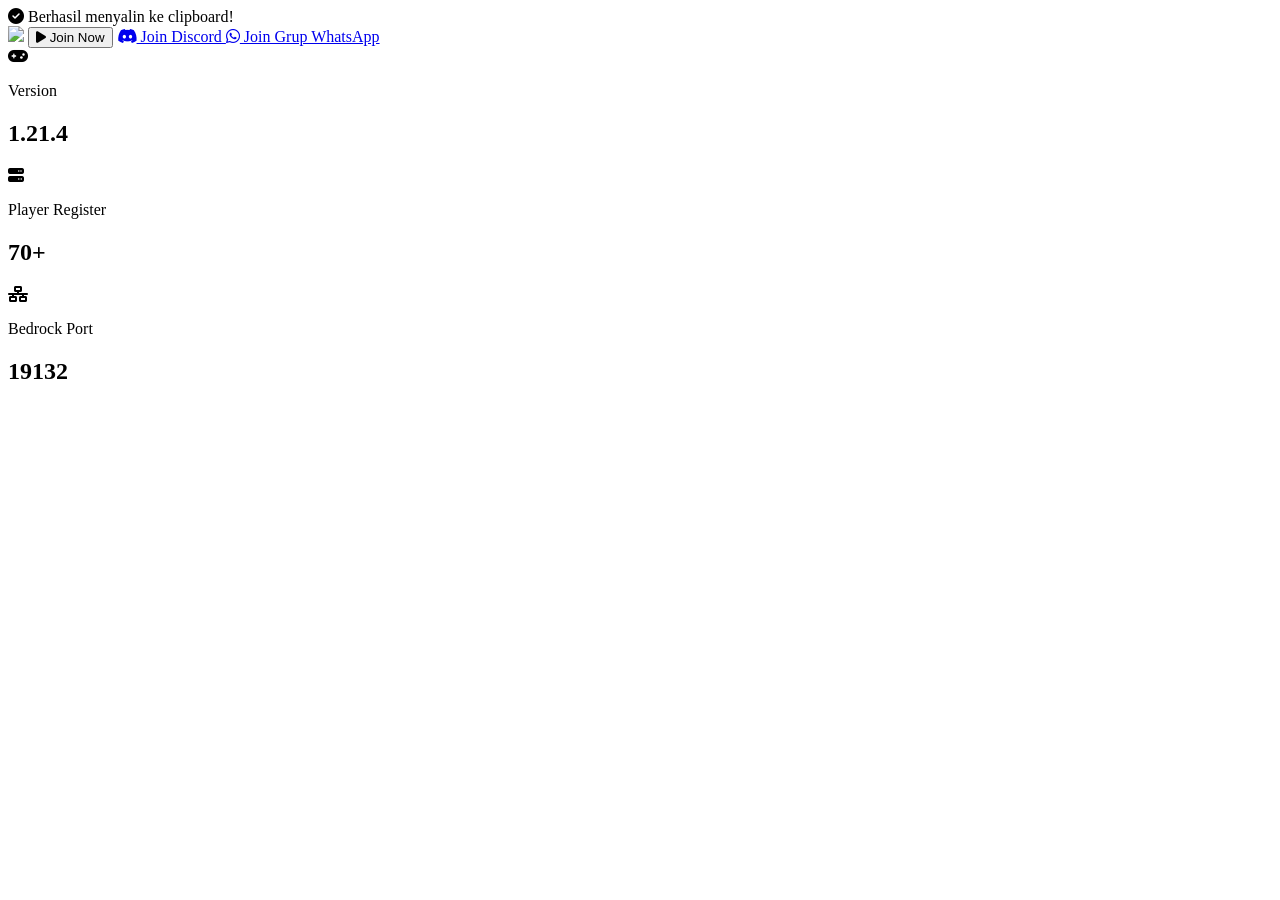
==== index.html @ 3ae01c2b "Create index.html" ====
<!DOCTYPE html>
<html lang="id">
<head>
  <meta charset="UTF-8">
  <meta name="viewport" content="width=device-width, initial-scale=1.0">
  <title>RATARA SMP</title>

  <!-- FONT AWESOME -->
  <link rel="stylesheet" href="https://cdnjs.cloudflare.com/ajax/libs/font-awesome/6.5.0/css/all.min.css">

  <link rel="stylesheet" href="style.css">
</head>
<body>

<div class="container">

  <!-- NOTIF -->
  <div id="notif" class="notif">
    <i class="fas fa-check-circle"></i>
    <span>Berhasil menyalin ke clipboard!</span>
  </div>

  <!-- LOGO -->
  <img src="https://i.imgur.com/t8J1411.png" class="logo">

  <!-- BUTTON -->
  <button class="btn main" onclick="copyIP()">
    <i class="fas fa-play"></i> Join Now
  </button>

  <a href="https://discord.gg/qphKqEZCUs" target="_blank" class="btn outline">
    <i class="fab fa-discord"></i> Join Discord
  </a>

  <a href="https://chat.whatsapp.com/F7QL2jqqWLVLqv5TCL42AK?mode=gi_t" target="_blank" class="btn outline">
    <i class="fab fa-whatsapp"></i> Join Grup WhatsApp
  </a>

  <!-- INFO -->
  <div class="card">
    <i class="fas fa-gamepad icon"></i>
    <div>
      <p class="label">Version</p>
      <h2>1.21.4</h2>
    </div>
  </div>

  <div class="card">
    <i class="fas fa-server icon"></i>
    <div>
      <p class="label">Player Register</p>
      <h2>70+</h2>
    </div>
  </div>

  <div class="card">
    <i class="fas fa-network-wired icon"></i>
    <div>
      <p class="label">Bedrock Port</p>
      <h2>19132</h2>
    </div>
  </div>

</div>

<script src="script.js"></script>
</body>
</html>
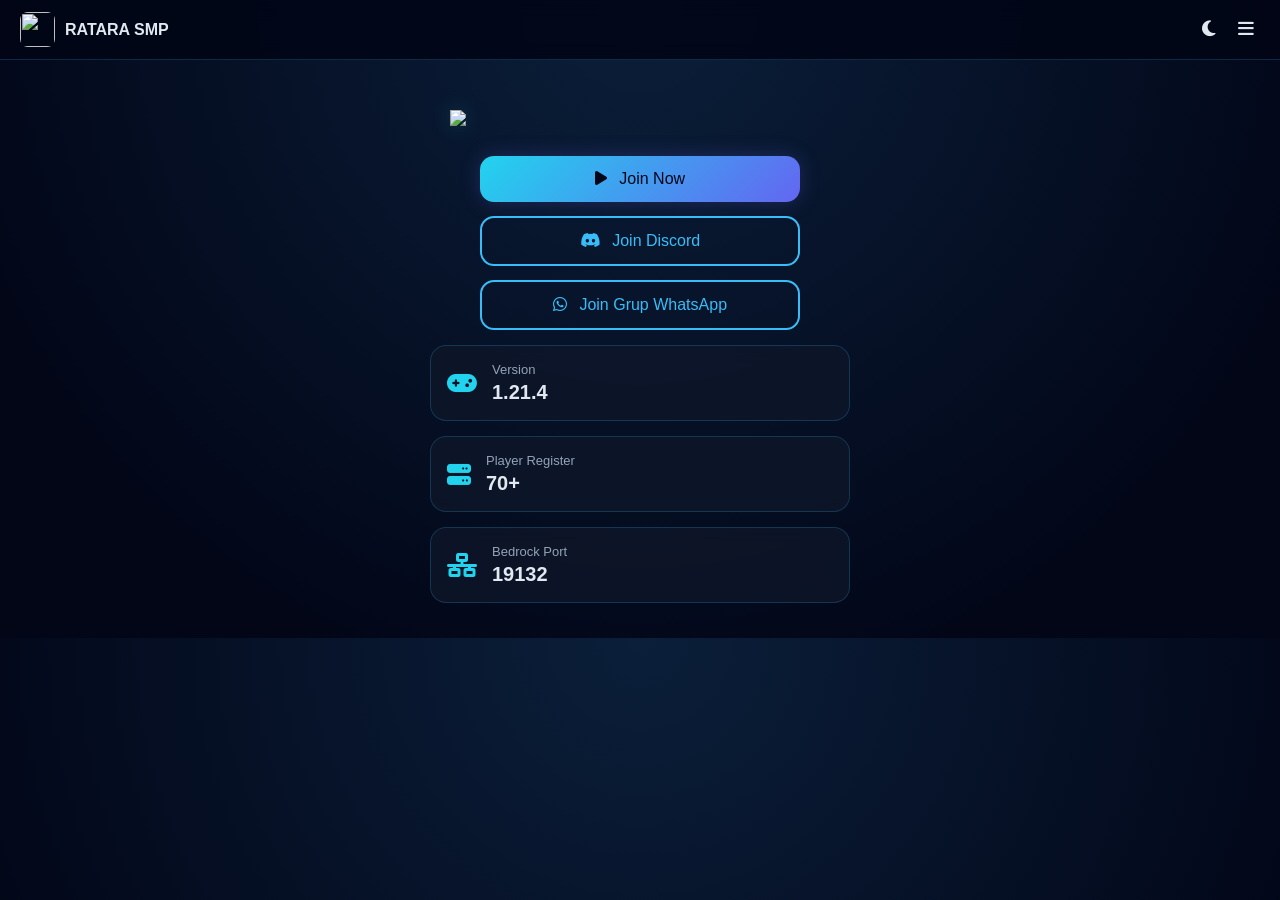
==== commit b17d1ae6: "Update index.html" ====
--- a/index.html
+++ b/index.html
@@ -11,6 +11,12 @@
   <link rel="stylesheet" href="style.css">
 </head>
 <body>
+
+<!-- NAVBAR -->
+<div id="navbar"></div>
+
+<!-- SIDEBAR -->
+<div id="sidebar-container"></div>
 
 <div class="container">
 
@@ -63,6 +69,21 @@
 
 </div>
 
+<!-- LOAD COMPONENT -->
+<script>
+fetch('navbar.html')
+  .then(res => res.text())
+  .then(data => {
+    document.getElementById('navbar').innerHTML = data;
+  });
+
+fetch('sidebar.html')
+  .then(res => res.text())
+  .then(data => {
+    document.getElementById('sidebar-container').innerHTML = data;
+  });
+</script>
+
 <script src="script.js"></script>
 </body>
 </html>
--- a/style.css
+++ b/style.css
@@ -0,0 +1,253 @@
+/* RESET */
+* {
+  margin: 0;
+  padding: 0;
+  box-sizing: border-box;
+}
+
+/* BODY */
+body {
+  font-family: 'Segoe UI', sans-serif;
+  background: radial-gradient(circle at top, #0b1f3a, #020617 80%);
+  color: #e2e8f0;
+  text-align: center;
+}
+
+/* CONTAINER */
+.container {
+  padding: 20px;
+}
+
+/* LOGO */
+.logo {
+  width: 85%;
+  max-width: 380px;
+  margin: 30px auto;
+  display: block;
+  filter: drop-shadow(0 0 10px rgba(34, 211, 238, 0.2));
+}
+
+/* BUTTON BASE */
+.btn {
+  display: block;
+  width: 85%;
+  max-width: 320px;
+  margin: 14px auto;
+  padding: 14px;
+  border-radius: 14px;
+  font-size: 16px;
+  border: none;
+  cursor: pointer;
+  text-decoration: none;
+  transition: 0.25s ease;
+  font-weight: 500;
+}
+
+.btn i {
+  margin-right: 8px;
+}
+
+/* MAIN BUTTON (UNIQUE COLOR) */
+.main {
+  background: linear-gradient(135deg, #22d3ee, #6366f1);
+  color: #020617;
+  box-shadow: 0 0 20px rgba(99, 102, 241, 0.25);
+}
+
+.main:hover {
+  transform: scale(1.04);
+  box-shadow: 0 0 25px rgba(34, 211, 238, 0.4);
+}
+
+/* OUTLINE BUTTON */
+.outline {
+  border: 2px solid #38bdf8;
+  color: #38bdf8;
+  background: transparent;
+}
+
+.outline:hover {
+  background: #38bdf8;
+  color: #020617;
+}
+
+/* CARD */
+.card {
+  display: flex;
+  align-items: center;
+  gap: 15px;
+  background: rgba(15, 23, 42, 0.75);
+  border: 1px solid rgba(56, 189, 248, 0.2);
+  margin: 15px auto;
+  padding: 16px;
+  border-radius: 16px;
+  width: 90%;
+  max-width: 420px;
+  text-align: left;
+  backdrop-filter: blur(8px);
+  transition: 0.3s;
+}
+
+.card:hover {
+  transform: translateY(-3px);
+  border-color: #22d3ee;
+}
+
+/* ICON */
+.icon {
+  font-size: 24px;
+  color: #22d3ee;
+}
+
+/* TEXT */
+.label {
+  font-size: 13px;
+  color: #94a3b8;
+}
+
+h2 {
+  font-size: 20px;
+  margin-top: 4px;
+}
+
+/* NOTIF */
+.notif {
+  position: fixed;
+  top: -100px;
+  left: 50%;
+  transform: translateX(-50%);
+  background: #020617;
+  border: 2px solid #6366f1;
+  padding: 14px 22px;
+  border-radius: 14px;
+  display: flex;
+  align-items: center;
+  gap: 10px;
+  transition: 0.4s ease;
+  box-shadow: 0 0 25px rgba(99, 102, 241, 0.35);
+  z-index: 999;
+}
+
+.notif.show {
+  top: 20px;
+}
+
+.notif i {
+  color: #22d3ee;
+  font-size: 18px;
+}
+
+/* NAVBAR */
+.navbar {
+  position: sticky;
+  top: 0;
+  background: rgba(2, 6, 23, 0.9);
+  backdrop-filter: blur(10px);
+  border-bottom: 1px solid rgba(56, 189, 248, 0.2);
+  display: flex;
+  justify-content: space-between;
+  align-items: center;
+  padding: 12px 20px;
+  z-index: 1000;
+}
+
+.nav-left {
+  display: flex;
+  align-items: center;
+  gap: 10px;
+  font-weight: bold;
+}
+
+.nav-logo {
+  width: 35px;
+  height: 35px;
+  border-radius: 8px;
+}
+
+.nav-right {
+  display: flex;
+  gap: 10px;
+}
+
+.nav-btn {
+  background: none;
+  border: none;
+  color: #e2e8f0;
+  font-size: 18px;
+  cursor: pointer;
+  padding: 6px;
+}
+
+/* SIDEBAR */
+.sidebar {
+  position: fixed;
+  top: 0;
+  left: -260px;
+  width: 260px;
+  height: 100%;
+  background: #020617;
+  padding: 20px;
+  transition: 0.3s;
+  z-index: 1001;
+}
+
+.sidebar.active {
+  left: 0;
+}
+
+.sidebar-header {
+  display: flex;
+  justify-content: space-between;
+  margin-bottom: 20px;
+}
+
+.sidebar a {
+  display: block;
+  padding: 12px;
+  border-radius: 10px;
+  color: #cbd5f5;
+  text-decoration: none;
+  margin-bottom: 10px;
+}
+
+.sidebar a:hover {
+  background: rgba(34, 211, 238, 0.1);
+  color: #22d3ee;
+}
+
+/* OVERLAY */
+#overlay {
+  position: fixed;
+  top: 0;
+  left: 0;
+  width: 100%;
+  height: 100%;
+  background: #00000088;
+  opacity: 0;
+  visibility: hidden;
+  transition: 0.3s;
+}
+
+#overlay.active {
+  opacity: 1;
+  visibility: visible;
+}
+
+/* LIGHT MODE */
+.light-mode {
+  background: #f1f5f9;
+  color: #020617;
+}
+
+.light-mode .navbar {
+  background: #ffffff;
+}
+
+.light-mode .sidebar {
+  background: #ffffff;
+}
+
+.light-mode .sidebar a {
+  color: #020617;
+}
+
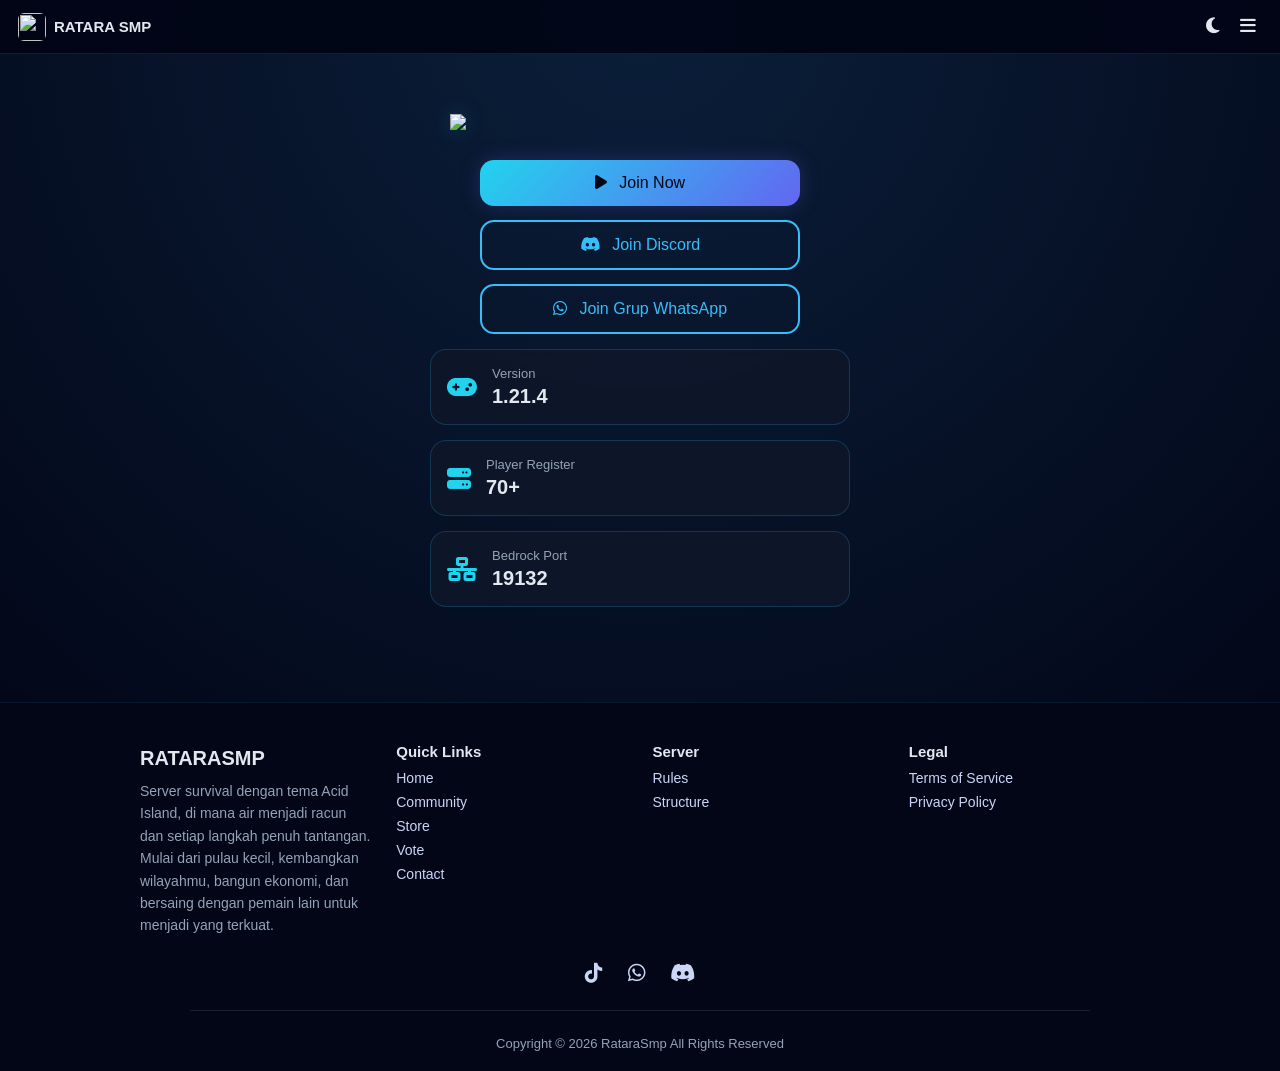
==== commit 99cd8554: "Update index.html" ====
--- a/index.html
+++ b/index.html
@@ -8,6 +8,7 @@
   <!-- FONT AWESOME -->
   <link rel="stylesheet" href="https://cdnjs.cloudflare.com/ajax/libs/font-awesome/6.5.0/css/all.min.css">
 
+  <!-- CSS -->
   <link rel="stylesheet" href="style.css">
 </head>
 <body>
@@ -18,6 +19,7 @@
 <!-- SIDEBAR -->
 <div id="sidebar-container"></div>
 
+<!-- CONTENT -->
 <div class="container">
 
   <!-- NOTIF -->
@@ -69,21 +71,11 @@
 
 </div>
 
-<!-- LOAD COMPONENT -->
-<script>
-fetch('navbar.html')
-  .then(res => res.text())
-  .then(data => {
-    document.getElementById('navbar').innerHTML = data;
-  });
+<!-- FOOTER -->
+<div id="footer"></div>
 
-fetch('sidebar.html')
-  .then(res => res.text())
-  .then(data => {
-    document.getElementById('sidebar-container').innerHTML = data;
-  });
-</script>
+<!-- JS -->
+<script src="script.js"></script>
 
-<script src="script.js"></script>
 </body>
 </html>
--- a/style.css
+++ b/style.css
@@ -10,15 +10,16 @@
   font-family: 'Segoe UI', sans-serif;
   background: radial-gradient(circle at top, #0b1f3a, #020617 80%);
   color: #e2e8f0;
-  text-align: center;
 }
 
 /* CONTAINER */
 .container {
   padding: 20px;
-}
-
-/* LOGO */
+  text-align: center;
+  margin-top: 10px;
+}
+
+/* LOGO BESAR */
 .logo {
   width: 85%;
   max-width: 380px;
@@ -27,7 +28,7 @@
   filter: drop-shadow(0 0 10px rgba(34, 211, 238, 0.2));
 }
 
-/* BUTTON BASE */
+/* BUTTON */
 .btn {
   display: block;
   width: 85%;
@@ -47,7 +48,7 @@
   margin-right: 8px;
 }
 
-/* MAIN BUTTON (UNIQUE COLOR) */
+/* MAIN BUTTON */
 .main {
   background: linear-gradient(135deg, #22d3ee, #6366f1);
   color: #020617;
@@ -55,11 +56,10 @@
 }
 
 .main:hover {
-  transform: scale(1.04);
-  box-shadow: 0 0 25px rgba(34, 211, 238, 0.4);
-}
-
-/* OUTLINE BUTTON */
+  transform: scale(1.05);
+}
+
+/* OUTLINE */
 .outline {
   border: 2px solid #38bdf8;
   color: #38bdf8;
@@ -76,7 +76,7 @@
   display: flex;
   align-items: center;
   gap: 15px;
-  background: rgba(15, 23, 42, 0.75);
+  background: rgba(15, 23, 42, 0.8);
   border: 1px solid rgba(56, 189, 248, 0.2);
   margin: 15px auto;
   padding: 16px;
@@ -85,21 +85,13 @@
   max-width: 420px;
   text-align: left;
   backdrop-filter: blur(8px);
-  transition: 0.3s;
-}
-
-.card:hover {
-  transform: translateY(-3px);
-  border-color: #22d3ee;
-}
-
-/* ICON */
+}
+
 .icon {
   font-size: 24px;
   color: #22d3ee;
 }
 
-/* TEXT */
 .label {
   font-size: 13px;
   color: #94a3b8;
@@ -125,7 +117,7 @@
   gap: 10px;
   transition: 0.4s ease;
   box-shadow: 0 0 25px rgba(99, 102, 241, 0.35);
-  z-index: 999;
+  z-index: 2000;
 }
 
 .notif.show {
@@ -134,39 +126,41 @@
 
 .notif i {
   color: #22d3ee;
-  font-size: 18px;
-}
-
-/* NAVBAR */
+}
+
+/* ================= NAVBAR ================= */
 .navbar {
   position: sticky;
   top: 0;
-  background: rgba(2, 6, 23, 0.9);
-  backdrop-filter: blur(10px);
-  border-bottom: 1px solid rgba(56, 189, 248, 0.2);
+  width: 100%;
+  background: rgba(2, 6, 23, 0.95);
+  backdrop-filter: blur(12px);
+  border-bottom: 1px solid rgba(56, 189, 248, 0.15);
   display: flex;
   justify-content: space-between;
   align-items: center;
-  padding: 12px 20px;
-  z-index: 1000;
+  padding: 10px 18px;
+  z-index: 1500;
 }
 
 .nav-left {
   display: flex;
   align-items: center;
-  gap: 10px;
-  font-weight: bold;
+  gap: 8px;
+  font-weight: 600;
+  font-size: 15px;
 }
 
 .nav-logo {
-  width: 35px;
-  height: 35px;
-  border-radius: 8px;
+  width: 28px;
+  height: 28px;
+  border-radius: 6px;
+  object-fit: cover;
 }
 
 .nav-right {
   display: flex;
-  gap: 10px;
+  gap: 8px;
 }
 
 .nav-btn {
@@ -176,19 +170,26 @@
   font-size: 18px;
   cursor: pointer;
   padding: 6px;
-}
-
-/* SIDEBAR */
+  border-radius: 6px;
+  transition: 0.2s;
+}
+
+.nav-btn:hover {
+  background: rgba(56, 189, 248, 0.15);
+}
+
+/* ================= SIDEBAR ================= */
 .sidebar {
   position: fixed;
   top: 0;
-  left: -260px;
+  left: -270px;
   width: 260px;
   height: 100%;
   background: #020617;
   padding: 20px;
-  transition: 0.3s;
-  z-index: 1001;
+  transition: 0.3s ease;
+  z-index: 1600;
+  border-right: 1px solid rgba(56, 189, 248, 0.1);
 }
 
 .sidebar.active {
@@ -198,20 +199,35 @@
 .sidebar-header {
   display: flex;
   justify-content: space-between;
-  margin-bottom: 20px;
+  align-items: center;
+  margin-bottom: 25px;
+}
+
+.sidebar-header h2 {
+  font-size: 16px;
+}
+
+.sidebar-header button {
+  background: none;
+  border: none;
+  color: white;
+  cursor: pointer;
 }
 
 .sidebar a {
-  display: block;
+  display: flex;
+  align-items: center;
+  gap: 10px;
   padding: 12px;
   border-radius: 10px;
   color: #cbd5f5;
   text-decoration: none;
   margin-bottom: 10px;
+  transition: 0.2s;
 }
 
 .sidebar a:hover {
-  background: rgba(34, 211, 238, 0.1);
+  background: rgba(34, 211, 238, 0.12);
   color: #22d3ee;
 }
 
@@ -226,6 +242,7 @@
   opacity: 0;
   visibility: hidden;
   transition: 0.3s;
+  z-index: 1550;
 }
 
 #overlay.active {
@@ -233,7 +250,83 @@
   visibility: visible;
 }
 
-/* LIGHT MODE */
+/* ================= FOOTER ================= */
+.footer {
+  margin-top: 60px;
+  padding: 40px 20px 20px;
+  background: #020617;
+  border-top: 1px solid rgba(56, 189, 248, 0.1);
+}
+
+.footer-container {
+  display: grid;
+  grid-template-columns: repeat(auto-fit, minmax(180px, 1fr));
+  gap: 25px;
+  max-width: 1000px;
+  margin: auto;
+}
+
+.footer-col h2 {
+  margin-bottom: 10px;
+  font-size: 20px;
+}
+
+.footer-col h3 {
+  margin-bottom: 10px;
+  font-size: 15px;
+}
+
+.footer-col p {
+  font-size: 14px;
+  color: #94a3b8;
+  line-height: 1.6;
+}
+
+.footer-col a {
+  display: block;
+  text-decoration: none;
+  color: #cbd5f5;
+  margin-bottom: 8px;
+  font-size: 14px;
+  transition: 0.2s;
+}
+
+.footer-col a:hover {
+  color: #22d3ee;
+  transform: translateX(3px);
+}
+
+.footer-social {
+  text-align: center;
+  margin-top: 25px;
+}
+
+.footer-social a {
+  margin: 0 10px;
+  font-size: 20px;
+  color: #cbd5f5;
+  transition: 0.2s;
+}
+
+.footer-social a:hover {
+  color: #22d3ee;
+  transform: scale(1.2);
+}
+
+.footer-line {
+  height: 1px;
+  background: rgba(255,255,255,0.1);
+  margin: 25px auto;
+  max-width: 900px;
+}
+
+.footer-copy {
+  text-align: center;
+  font-size: 13px;
+  color: #94a3b8;
+}
+
+/* ================= LIGHT MODE ================= */
 .light-mode {
   background: #f1f5f9;
   color: #020617;
@@ -251,3 +344,18 @@
   color: #020617;
 }
 
+.light-mode .footer {
+  background: #ffffff;
+}
+
+.light-mode .footer-col a {
+  color: #020617;
+}
+
+.light-mode .footer-col p {
+  color: #475569;
+}
+
+.light-mode .footer-copy {
+  color: #64748b;
+  }
